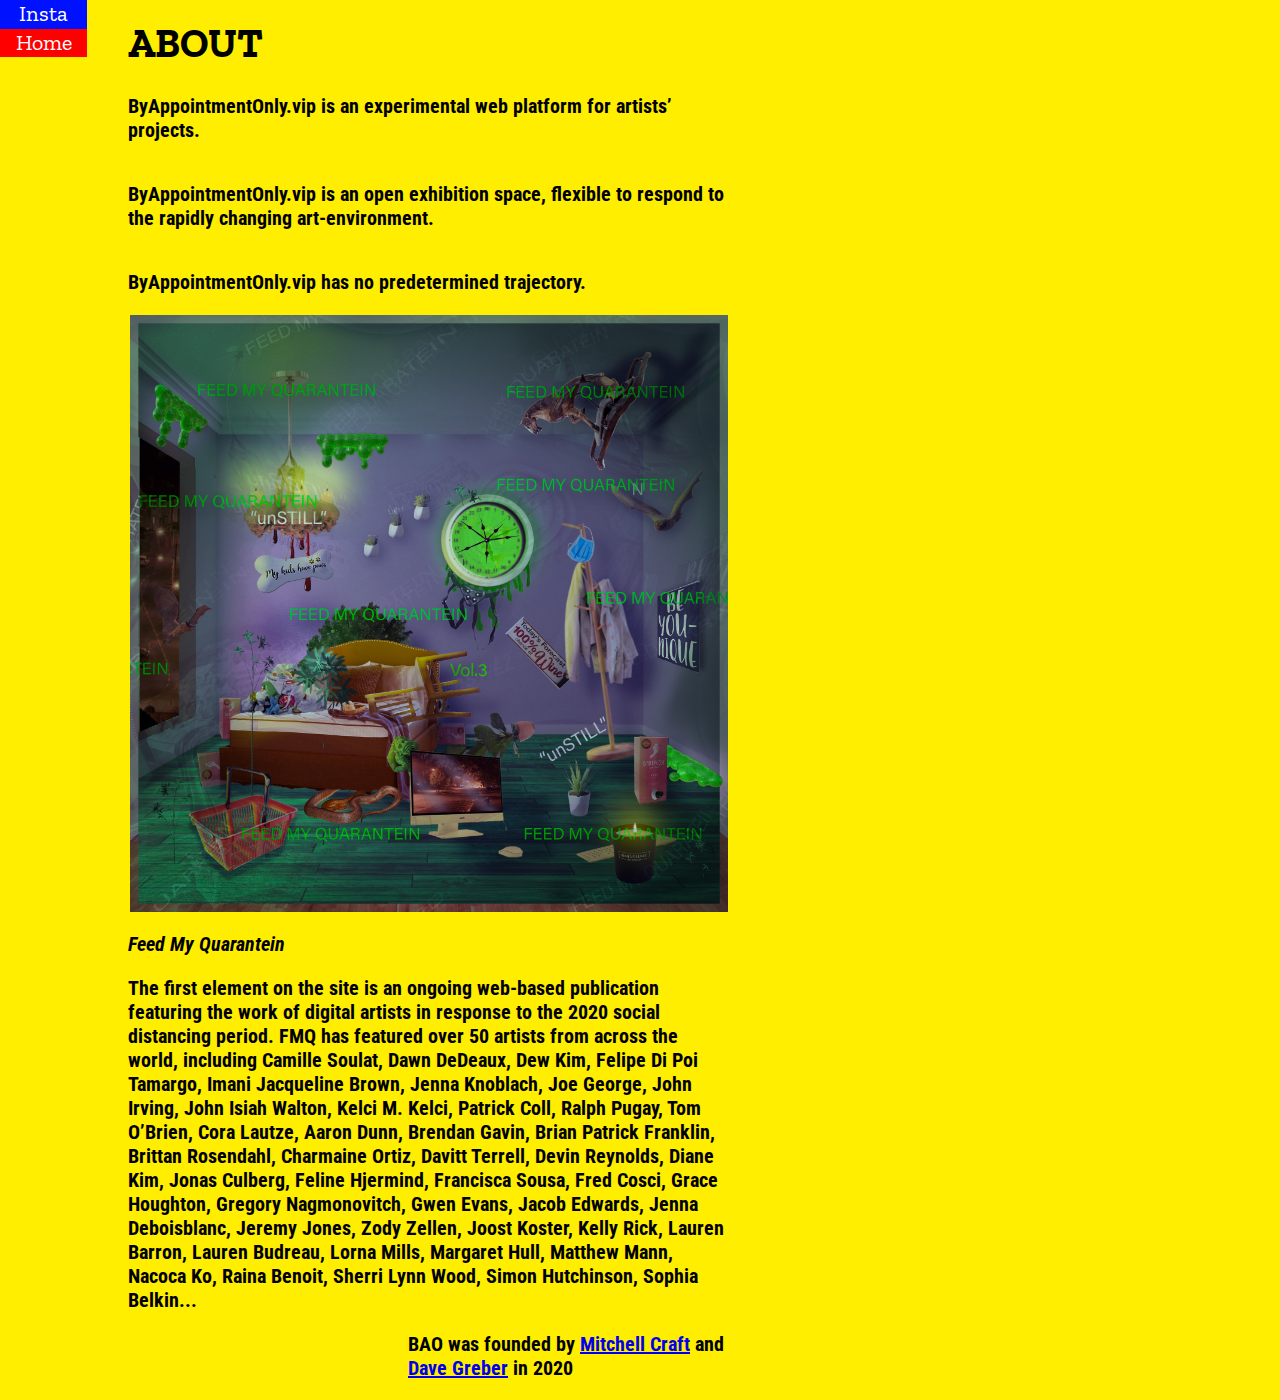
==== about_page.html @ 511fe197 "organizing about" ====
<!doctype html>
<html lang="en">
    <head>
      <link href="https://fonts.googleapis.com/css2?family=Zilla+Slab:ital,wght@1,700&display=swap" rel="stylesheet">
      <link href="https://fonts.googleapis.com/css2?family=Roboto+Condensed:wght@300&display=swap" rel="stylesheet">
      <title>About ByAppointmentOnly Art Space</title>
      <!-- Global site tag (gtag.js) - Google Analytics -->
      <script async src="https://www.googletagmanager.com/gtag/js?id=UA-101790641-2"></script>
      <script>
        window.dataLayer = window.dataLayer || [];
        function gtag(){dataLayer.push(arguments);}
        gtag('js', new Date());
        gtag('config', 'UA-101790641-2');
      </script>
      <meta name="description" content="By Appointment Only is an experimental art space with no predetermined trajectory."/>
      <link href="about_page.css" rel="stylesheet" type="text/css">
    </head>
  
    <body>
      <div class="sidenav2">
            <a href="https://www.instagram.com/by.4ppointment.onl7/" class="insta">Insta</a>
            <a href="index.html" class="home">Home</a>
      </div>
      <div style ="width:720px;margin-top:-8px;">
        <h1>ABOUT</h1>
        <h3 style="padding-bottom: 20px;">
          ByAppointmentOnly.vip is an experimental web platform for artists’ projects. </h3>
        <h3 style="padding-bottom: 20px;">
          ByAppointmentOnly.vip is an open exhibition space, flexible to respond to the rapidly changing art-environment.  </h3>
        <h3 style="padding-bottom: 1px;">
          ByAppointmentOnly.vip has no predetermined trajectory. </h3>
        <img src ="/cover_icons/FMQ_3_Cover_3.jpg" alt="fmq_cover_3.jpg" style="width:83%;float:right;padding-bottom: 20px;">
        <h3 class = "title" style="padding-bottom: px;">
          Feed My Quarantein    </h3>
        <h3 style="padding-top: px;">
          The first element on the site is an ongoing web-based publication featuring the work of digital artists in response to the 2020 social distancing period. FMQ has featured over 50 artists from across the world, including
          Camille Soulat, Dawn DeDeaux, Dew Kim, Felipe Di Poi Tamargo, Imani Jacqueline Brown, Jenna Knoblach, Joe George, John Irving, John Isiah Walton, Kelci M. Kelci, Patrick Coll, Ralph Pugay, Tom O’Brien, Cora Lautze, Aaron Dunn, Brendan Gavin, Brian Patrick Franklin, Brittan Rosendahl, Charmaine Ortiz, Davitt Terrell, Devin Reynolds, Diane Kim, Jonas Culberg, Feline Hjermind, Francisca Sousa, Fred Cosci, Grace Houghton, Gregory Nagmonovitch, Gwen Evans, Jacob Edwards, Jenna Deboisblanc, Jeremy Jones, Zody Zellen, Joost Koster, Kelly Rick, Lauren Barron, Lauren Budreau, Lorna Mills, Margaret Hull, Matthew Mann, Nacoca Ko, Raina Benoit, Sherri Lynn Wood, Simon Hutchinson, Sophia Belkin...             <ul>

        <h3 style="padding-bottom: px;">
          BAO was founded by   <a href="https://mitchellcraft.net/">Mitchell Craft</a> and <a href="https://www.thesculpted.com/">Dave Greber</a> in 2020</h3>
      </div>
    </body>
</html>
---- about_page.css ----
body {
    background-color: #ffee00;
}

.sidenav {
    margin-left: -45px;
    width: 105px; /* Set the width of the sidebar */
    position: absolute;
    z-index: 1; /* Stay in front */
    top: 0; /* Stay at the top */
    left: 0;
    background-color: #FFF; /* Black */
    overflow: hidden; /* Disable horizontal scroll */
    padding-top: 20px;
}

/* The navigation menu links */
.sidenav a {
    display:inline;
    padding-right: 30px;
    padding: 60px 8px 6px 1px;
    text-decoration: none;
    font-family: 'Zilla Slab', serif;
    transform:rotate(-90deg);
    font-size: 22px;
    line-height: .8em;
    color: #111 ;
    display: block;
}

.sidenav a:hover {
    color: #0011ff;
}

.sidenav h1 {
    color: #fff;
}

.sidenav2 {
    margin-top: -20px;
    margin-left: 0px;
    width: 87px; /* Set the width of the sidebar */
    position: absolute;
    z-index: 1; /* Stay on top */
    top: 0; /* Stay at the top */
    left: 0;
    background-color: #ff306e; /* Black */
    overflow-x: hidden; /* Disable horizontal scroll */
    padding-top: 20px;
    }

/* The navigation menu links */
.sidenav2 a {
    display:inline;
    padding: 0 px 8px 6px 1px;
    text-decoration: none;
    line-height: 1.3em;
    text-align:center;
    display: block;
    }

.home:hover {
    background-color: #FFF;
    color: #0011ff;
    }

.home {
    font-size: 22px;
    font-family: 'Zilla Slab', serif;
    background-color: #f00;
    color: #fff;
}

.insta {
    font-size: 22px;
    font-family: 'Zilla Slab', serif;
    background-color: #ffee00;
    color: #0011ff;
}

.insta:hover {
    background-color: #0011ff;
    color: #fff;
    }

.mobile {
    background-color: #fff;
    font-family: 'Futura', sans-serif;
    font-size:15px;
}

.mobile:hover {
    background-color: #000;
    color: #fff;
}
.sidenav h1 {
    color: #fff;
}

h1 {
    margin-left:120px;
    font-size: 40px;
    font-family: 'Zilla Slab', serif;
    color: #000;
}

.title {
    font-style: italic
    }

h3 {
    margin-left:120px;
    font-size: 20px;
    font-family: 'Roboto Condensed', sans-serif;
    color: #000;
}

ul {
    margin-left:120px;
    font-size: 20px;
    font-family: 'Roboto Condensed', sans-serif;
    color: #000;
}
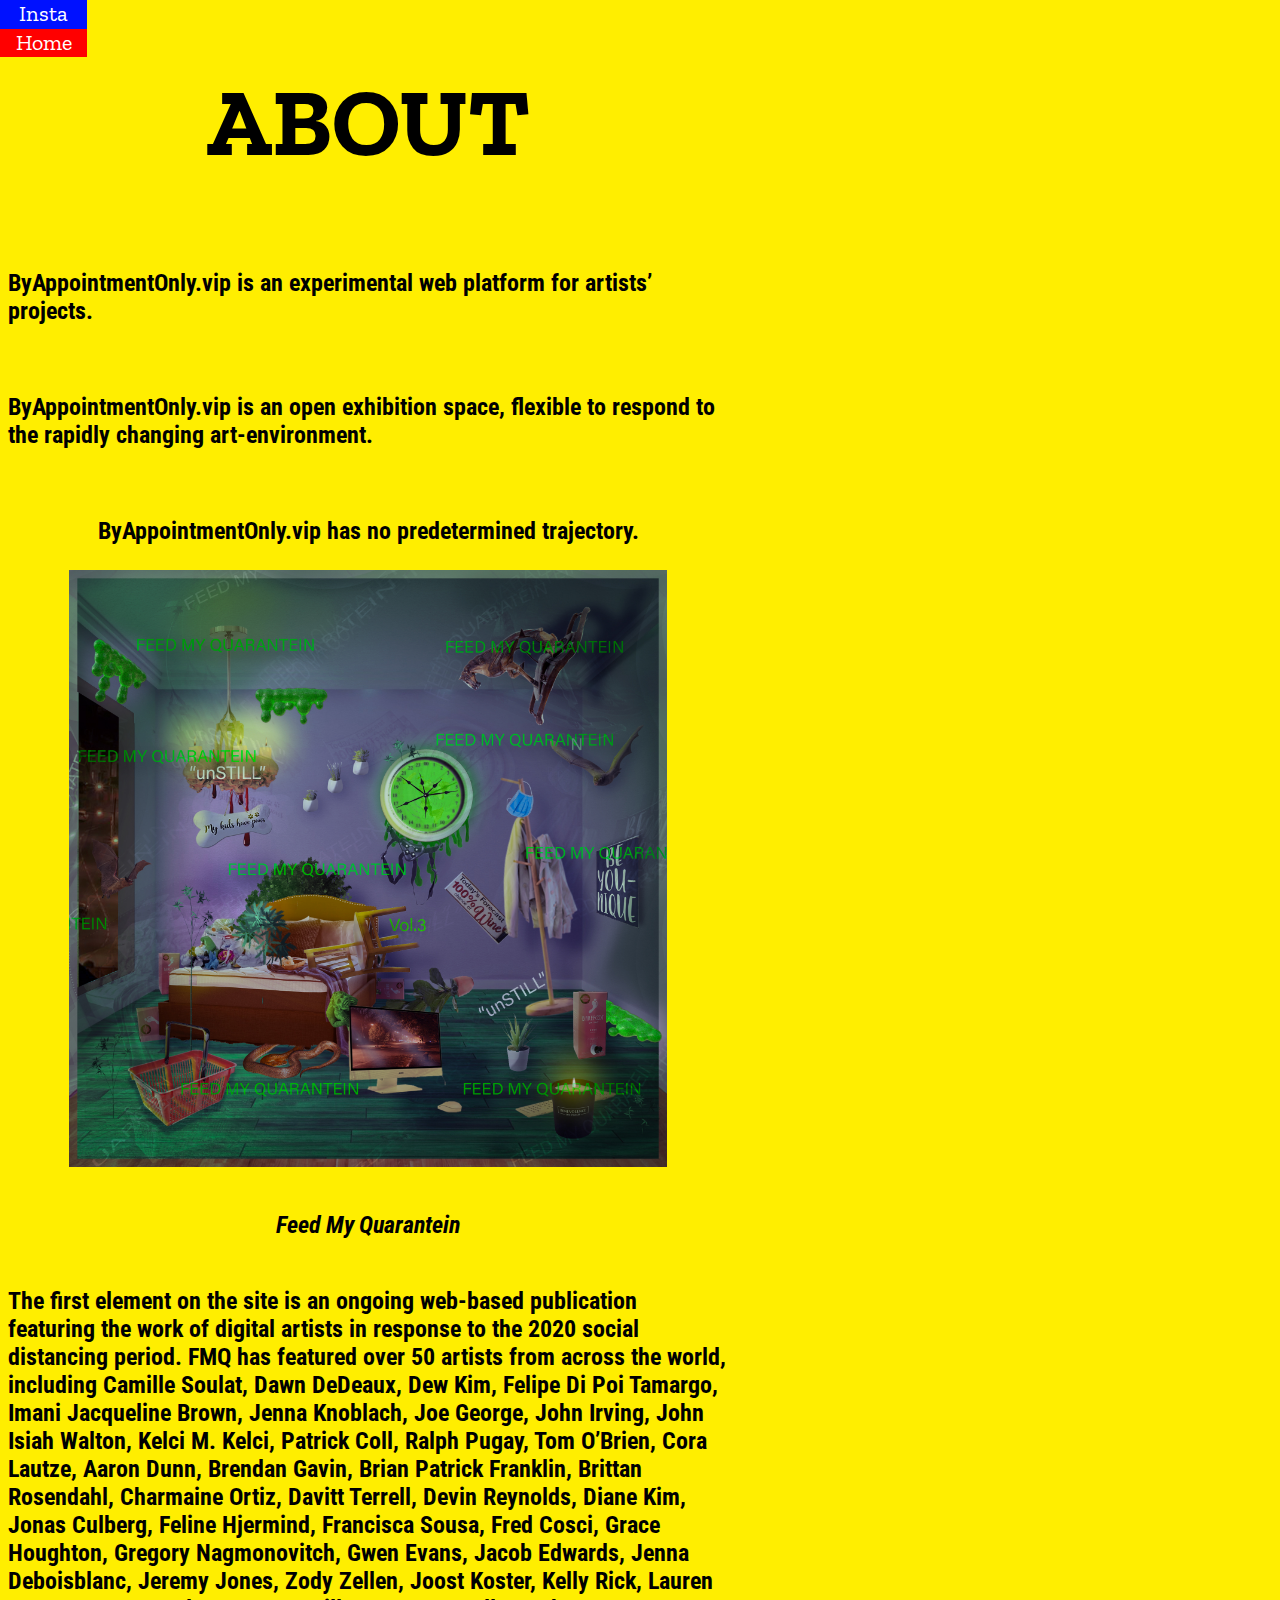
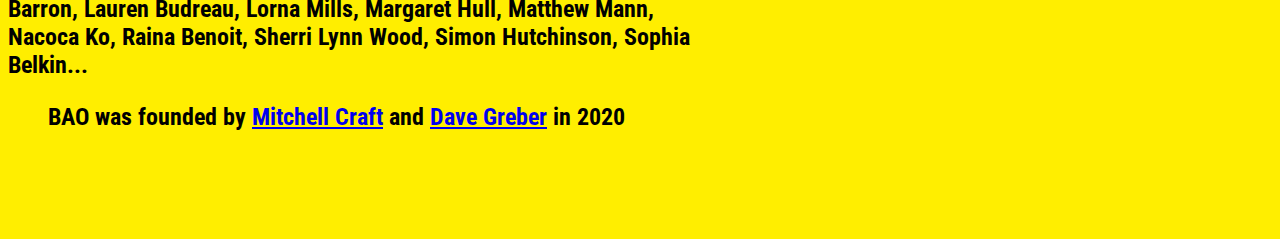
==== commit 05aefe50: "starting to make about responsive" ====
--- a/about_page.html
+++ b/about_page.html
@@ -1,8 +1,13 @@
 <!doctype html>
 <html lang="en">
     <head>
-      <link href="https://fonts.googleapis.com/css2?family=Zilla+Slab:ital,wght@1,700&display=swap" rel="stylesheet">
+    <meta charset="utf-8">
+      <!-- fonts -->
+      <link rel="preconnect" href="https://fonts.googleapis.com">
+      <link rel="preconnect" href="https://fonts.gstatic.com" crossorigin>
+      <link href="https://fonts.googleapis.com/css2?family=Zilla+Slab:wght@700&display=swap" rel="stylesheet">
       <link href="https://fonts.googleapis.com/css2?family=Roboto+Condensed:wght@300&display=swap" rel="stylesheet">
+      <!-- end fonts -->
       <title>About ByAppointmentOnly Art Space</title>
       <!-- Global site tag (gtag.js) - Google Analytics -->
       <script async src="https://www.googletagmanager.com/gtag/js?id=UA-101790641-2"></script>
@@ -22,6 +27,7 @@
             <a href="index.html" class="home">Home</a>
       </div>
       <div style ="width:720px;margin-top:-8px;">
+        <section class="container">
         <h1>ABOUT</h1>
         <h3 style="padding-bottom: 20px;">
           ByAppointmentOnly.vip is an experimental web platform for artists’ projects. </h3>
@@ -29,7 +35,13 @@
           ByAppointmentOnly.vip is an open exhibition space, flexible to respond to the rapidly changing art-environment.  </h3>
         <h3 style="padding-bottom: 1px;">
           ByAppointmentOnly.vip has no predetermined trajectory. </h3>
+
+
+        
         <img src ="/cover_icons/FMQ_3_Cover_3.jpg" alt="fmq_cover_3.jpg" style="width:83%;float:right;padding-bottom: 20px;">
+        
+        
+        
         <h3 class = "title" style="padding-bottom: px;">
           Feed My Quarantein    </h3>
         <h3 style="padding-top: px;">
@@ -37,7 +49,9 @@
           Camille Soulat, Dawn DeDeaux, Dew Kim, Felipe Di Poi Tamargo, Imani Jacqueline Brown, Jenna Knoblach, Joe George, John Irving, John Isiah Walton, Kelci M. Kelci, Patrick Coll, Ralph Pugay, Tom O’Brien, Cora Lautze, Aaron Dunn, Brendan Gavin, Brian Patrick Franklin, Brittan Rosendahl, Charmaine Ortiz, Davitt Terrell, Devin Reynolds, Diane Kim, Jonas Culberg, Feline Hjermind, Francisca Sousa, Fred Cosci, Grace Houghton, Gregory Nagmonovitch, Gwen Evans, Jacob Edwards, Jenna Deboisblanc, Jeremy Jones, Zody Zellen, Joost Koster, Kelly Rick, Lauren Barron, Lauren Budreau, Lorna Mills, Margaret Hull, Matthew Mann, Nacoca Ko, Raina Benoit, Sherri Lynn Wood, Simon Hutchinson, Sophia Belkin...             <ul>
 
         <h3 style="padding-bottom: px;">
-          BAO was founded by   <a href="https://mitchellcraft.net/">Mitchell Craft</a> and <a href="https://www.thesculpted.com/">Dave Greber</a> in 2020</h3>
+          BAO was founded by   <a href="https://mitchellcraft.net/">Mitchell Craft</a> and <a href="https://www.thesculpted.com/">Dave Greber</a> in 2020</h3><br>
+        </section>
+
       </div>
     </body>
 </html>
--- a/about_page.css
+++ b/about_page.css
@@ -1,3 +1,16 @@
+
+section {
+    display: flex;
+    flex-direction: column;
+    align-items: center;
+    justify-content: center;
+    flex-basis: 100%;
+    align-content: stretch;
+   
+    baseline
+}
+
+
 
 body {
     background-color: #ffee00;
@@ -99,8 +112,8 @@
 }
 
 h1 {
-    margin-left:120px;
-    font-size: 40px;
+    
+    font-size: 6rem;
     font-family: 'Zilla Slab', serif;
     color: #000;
 }
@@ -110,15 +123,14 @@
     }
 
 h3 {
-    margin-left:120px;
-    font-size: 20px;
+    
+    font-size: 1.5rem;
     font-family: 'Roboto Condensed', sans-serif;
     color: #000;
 }
 
 ul {
-    margin-left:120px;
-    font-size: 20px;
+    font-size: 1.5rem;
     font-family: 'Roboto Condensed', sans-serif;
     color: #000;
 }
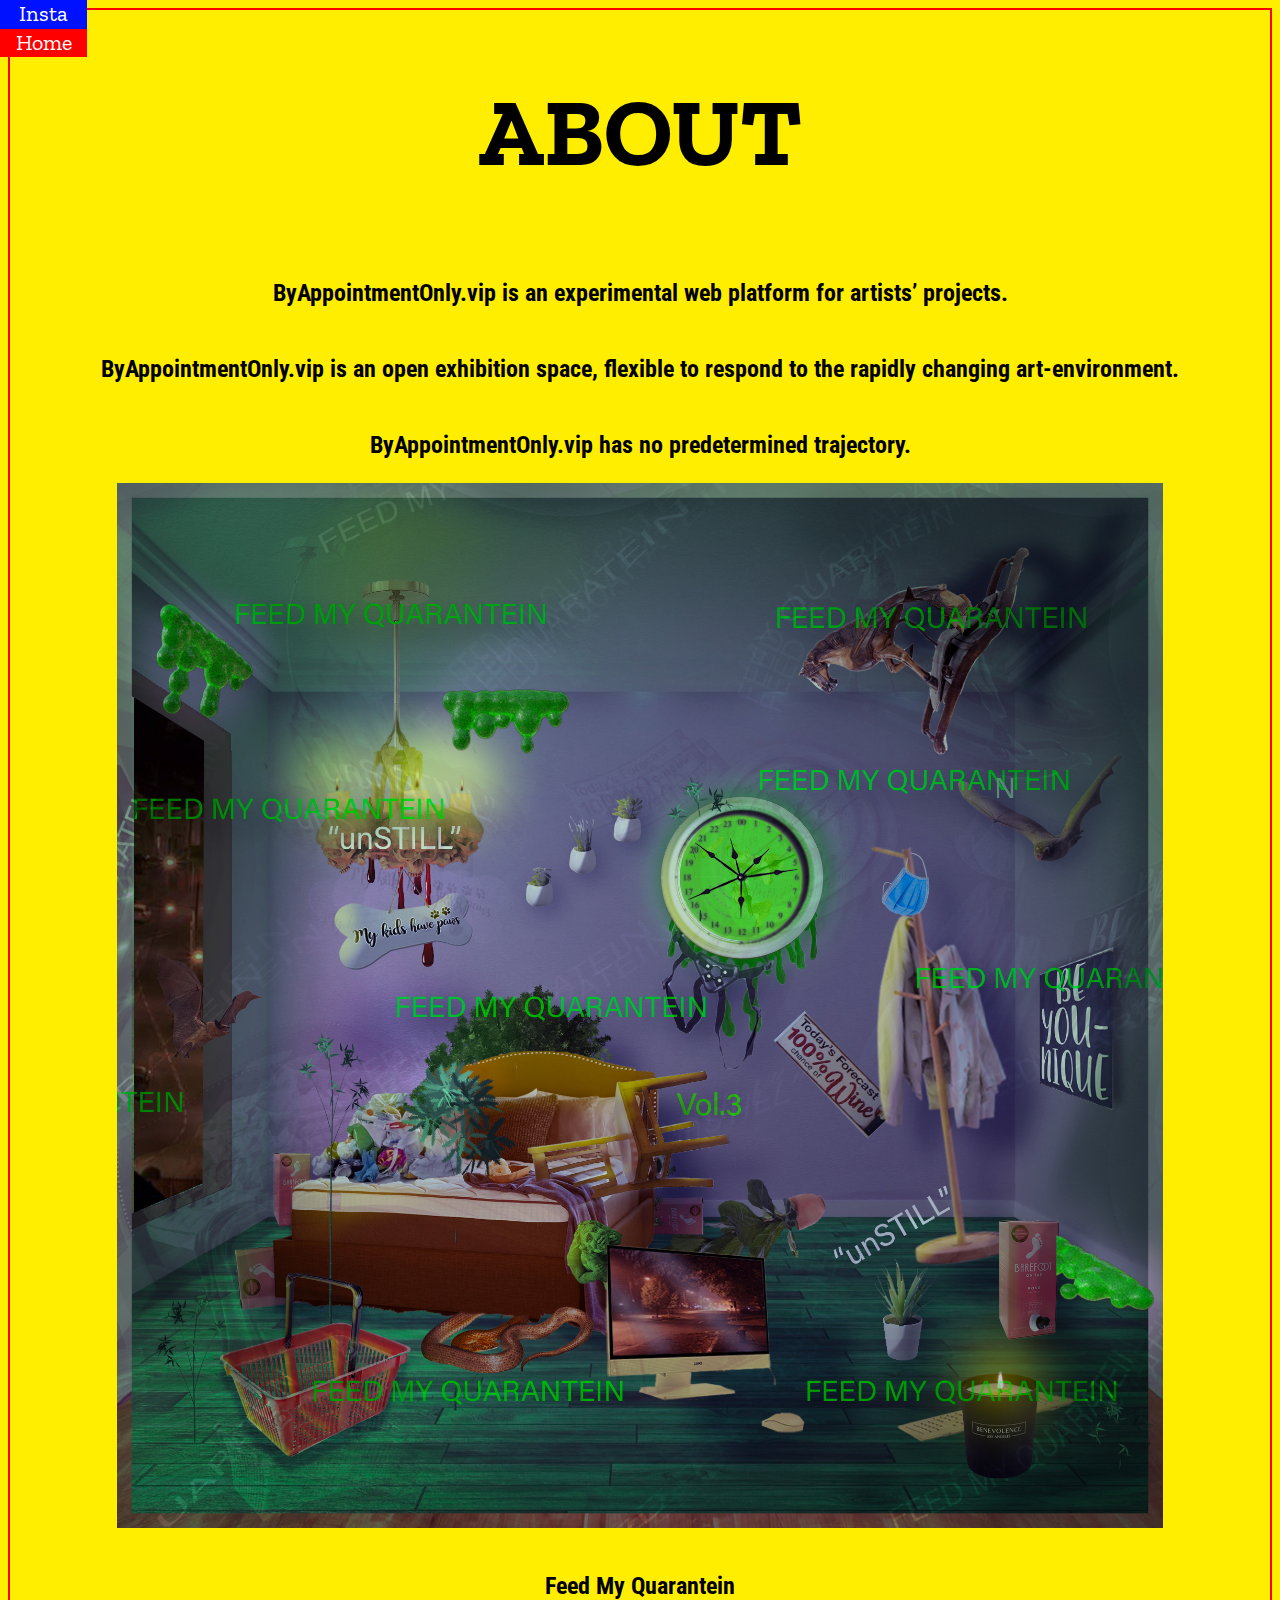
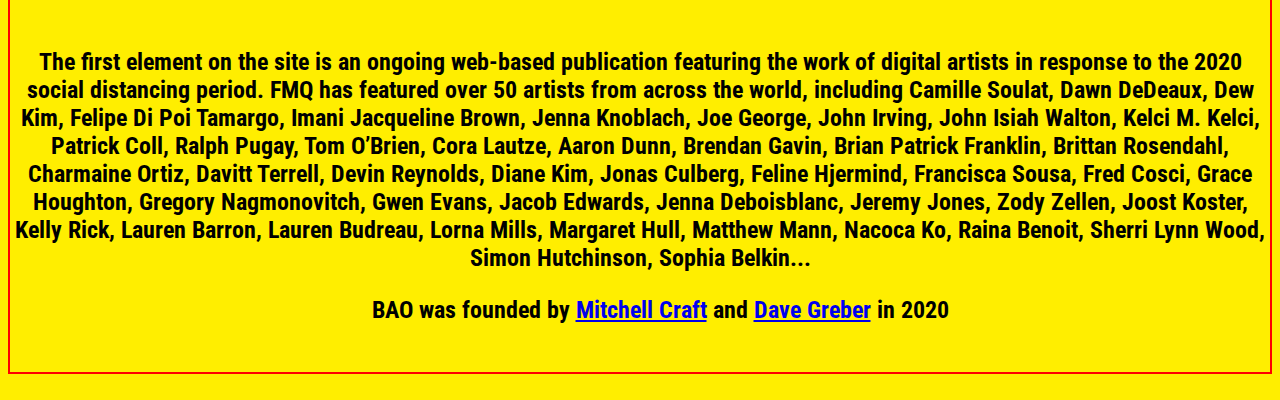
==== commit d427e645: "center oriented about" ====
--- a/about_page.html
+++ b/about_page.html
@@ -26,32 +26,28 @@
             <a href="https://www.instagram.com/by.4ppointment.onl7/" class="insta">Insta</a>
             <a href="index.html" class="home">Home</a>
       </div>
-      <div style ="width:720px;margin-top:-8px;">
+      <div>
         <section class="container">
         <h1>ABOUT</h1>
-        <h3 style="padding-bottom: 20px;">
+        <h3 >
           ByAppointmentOnly.vip is an experimental web platform for artists’ projects. </h3>
-        <h3 style="padding-bottom: 20px;">
+        <h3 >
           ByAppointmentOnly.vip is an open exhibition space, flexible to respond to the rapidly changing art-environment.  </h3>
-        <h3 style="padding-bottom: 1px;">
+        <h3>
           ByAppointmentOnly.vip has no predetermined trajectory. </h3>
 
-
-        
         <img src ="/cover_icons/FMQ_3_Cover_3.jpg" alt="fmq_cover_3.jpg" style="width:83%;float:right;padding-bottom: 20px;">
         
-        
-        
-        <h3 class = "title" style="padding-bottom: px;">
+        <h3>
           Feed My Quarantein    </h3>
-        <h3 style="padding-top: px;">
+        <h3>
           The first element on the site is an ongoing web-based publication featuring the work of digital artists in response to the 2020 social distancing period. FMQ has featured over 50 artists from across the world, including
           Camille Soulat, Dawn DeDeaux, Dew Kim, Felipe Di Poi Tamargo, Imani Jacqueline Brown, Jenna Knoblach, Joe George, John Irving, John Isiah Walton, Kelci M. Kelci, Patrick Coll, Ralph Pugay, Tom O’Brien, Cora Lautze, Aaron Dunn, Brendan Gavin, Brian Patrick Franklin, Brittan Rosendahl, Charmaine Ortiz, Davitt Terrell, Devin Reynolds, Diane Kim, Jonas Culberg, Feline Hjermind, Francisca Sousa, Fred Cosci, Grace Houghton, Gregory Nagmonovitch, Gwen Evans, Jacob Edwards, Jenna Deboisblanc, Jeremy Jones, Zody Zellen, Joost Koster, Kelly Rick, Lauren Barron, Lauren Budreau, Lorna Mills, Margaret Hull, Matthew Mann, Nacoca Ko, Raina Benoit, Sherri Lynn Wood, Simon Hutchinson, Sophia Belkin...             <ul>
 
-        <h3 style="padding-bottom: px;">
-          BAO was founded by   <a href="https://mitchellcraft.net/">Mitchell Craft</a> and <a href="https://www.thesculpted.com/">Dave Greber</a> in 2020</h3><br>
+        <h3>
+          BAO was founded by   <a href="https://mitchellcraft.net/">Mitchell Craft</a> and <a href="https://www.thesculpted.com/">Dave Greber</a> in 2020</h3>
         </section>
-
+        <br>
       </div>
     </body>
 </html>
--- a/about_page.css
+++ b/about_page.css
@@ -1,20 +1,45 @@
+      /* Body */
 
 section {
     display: flex;
-    flex-direction: column;
     align-items: center;
     justify-content: center;
-    flex-basis: 100%;
-    align-content: stretch;
-   
-    baseline
+    border: 2px solid red;
+    flex-direction: column;
+
+      }
+
+h1 {
+    
+    font-size: 6rem;
+    font-family: 'Zilla Slab', serif;
+    color: #000;
 }
 
+.title {
+    font-style: italic
+    }
 
+h3 {
+    font-size: 1.5rem;
+    font-family: 'Roboto Condensed', sans-serif;
+    color: #000;
+    align-self: center;
+    text-align: center;
+}
+
+ul {
+    font-size: 1.5rem;
+    font-family: 'Roboto Condensed', sans-serif;
+    color: #000;
+}
 
 body {
     background-color: #ffee00;
 }
+
+
+/* navigation */
 
 .sidenav {
     margin-left: -45px;
@@ -111,26 +136,4 @@
     color: #fff;
 }
 
-h1 {
-    
-    font-size: 6rem;
-    font-family: 'Zilla Slab', serif;
-    color: #000;
-}
 
-.title {
-    font-style: italic
-    }
-
-h3 {
-    
-    font-size: 1.5rem;
-    font-family: 'Roboto Condensed', sans-serif;
-    color: #000;
-}
-
-ul {
-    font-size: 1.5rem;
-    font-family: 'Roboto Condensed', sans-serif;
-    color: #000;
-}
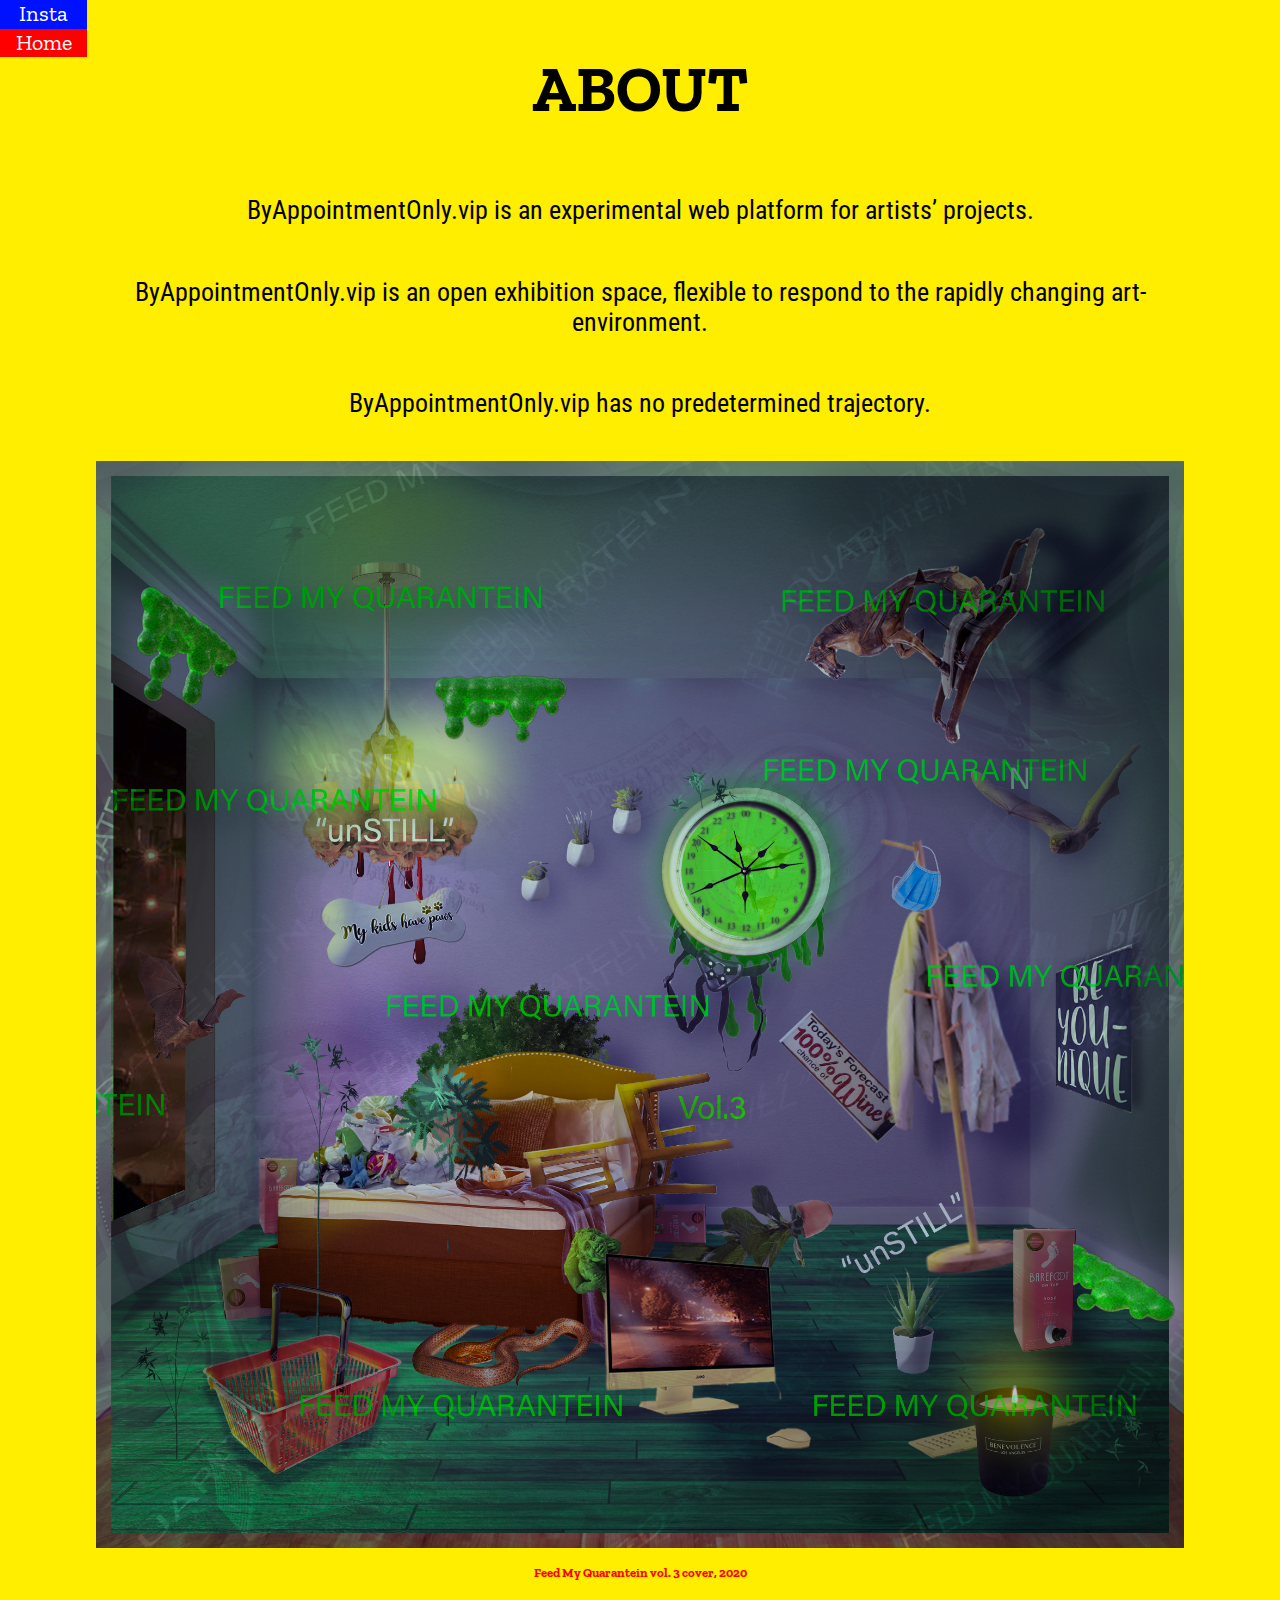
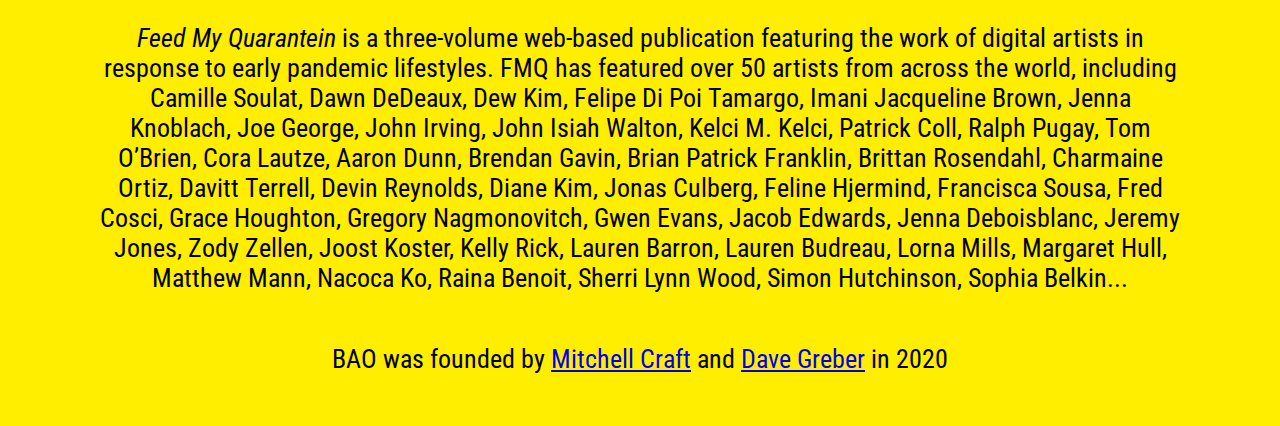
==== commit dfa763de: "made text more responsive on aboutpage" ====
--- a/about_page.html
+++ b/about_page.html
@@ -29,23 +29,21 @@
       <div>
         <section class="container">
         <h1>ABOUT</h1>
-        <h3 >
-          ByAppointmentOnly.vip is an experimental web platform for artists’ projects. </h3>
-        <h3 >
-          ByAppointmentOnly.vip is an open exhibition space, flexible to respond to the rapidly changing art-environment.  </h3>
-        <h3>
-          ByAppointmentOnly.vip has no predetermined trajectory. </h3>
+        <p> ByAppointmentOnly.vip is an experimental web platform for artists’ projects.</p>
+        <p> ByAppointmentOnly.vip is an open exhibition space, flexible to respond to the rapidly changing art-environment.</p>
+        <p> ByAppointmentOnly.vip has no predetermined trajectory.</p><br>
 
-        <img src ="/cover_icons/FMQ_3_Cover_3.jpg" alt="fmq_cover_3.jpg" style="width:83%;float:right;padding-bottom: 20px;">
+        <img src ="/cover_icons/FMQ_3_Cover_3.jpg" alt="fmq_cover_3.jpg">
         
-        <h3>
-          Feed My Quarantein    </h3>
-        <h3>
-          The first element on the site is an ongoing web-based publication featuring the work of digital artists in response to the 2020 social distancing period. FMQ has featured over 50 artists from across the world, including
-          Camille Soulat, Dawn DeDeaux, Dew Kim, Felipe Di Poi Tamargo, Imani Jacqueline Brown, Jenna Knoblach, Joe George, John Irving, John Isiah Walton, Kelci M. Kelci, Patrick Coll, Ralph Pugay, Tom O’Brien, Cora Lautze, Aaron Dunn, Brendan Gavin, Brian Patrick Franklin, Brittan Rosendahl, Charmaine Ortiz, Davitt Terrell, Devin Reynolds, Diane Kim, Jonas Culberg, Feline Hjermind, Francisca Sousa, Fred Cosci, Grace Houghton, Gregory Nagmonovitch, Gwen Evans, Jacob Edwards, Jenna Deboisblanc, Jeremy Jones, Zody Zellen, Joost Koster, Kelly Rick, Lauren Barron, Lauren Budreau, Lorna Mills, Margaret Hull, Matthew Mann, Nacoca Ko, Raina Benoit, Sherri Lynn Wood, Simon Hutchinson, Sophia Belkin...             <ul>
+        <h4>Feed My Quarantein vol. 3 cover, 2020</h4>
+        <p>
+          <em>Feed My Quarantein</em> is a three-volume web-based publication featuring the work of digital artists in response to early pandemic lifestyles. FMQ has featured over 50 artists from across the world, including
+          Camille Soulat, Dawn DeDeaux, Dew Kim, Felipe Di Poi Tamargo, Imani Jacqueline Brown, Jenna Knoblach, Joe George, John Irving, John Isiah Walton, Kelci M. Kelci, Patrick Coll, Ralph Pugay, Tom O’Brien, Cora Lautze, Aaron Dunn, Brendan Gavin, Brian Patrick Franklin, Brittan Rosendahl, Charmaine Ortiz, Davitt Terrell, Devin Reynolds, Diane Kim, Jonas Culberg, Feline Hjermind, Francisca Sousa, Fred Cosci, Grace Houghton, Gregory Nagmonovitch, Gwen Evans, Jacob Edwards, Jenna Deboisblanc, Jeremy Jones, Zody Zellen, Joost Koster, Kelly Rick, Lauren Barron, Lauren Budreau, Lorna Mills, Margaret Hull, Matthew Mann, Nacoca Ko, Raina Benoit, Sherri Lynn Wood, Simon Hutchinson, Sophia Belkin...             
+        </p>
 
-        <h3>
-          BAO was founded by   <a href="https://mitchellcraft.net/">Mitchell Craft</a> and <a href="https://www.thesculpted.com/">Dave Greber</a> in 2020</h3>
+        <p>
+          BAO was founded by <a href="https://mitchellcraft.net/">Mitchell Craft</a> and <a href="https://www.thesculpted.com/">Dave Greber</a> in 2020
+        </p>
         </section>
         <br>
       </div>
--- a/about_page.css
+++ b/about_page.css
@@ -1,41 +1,69 @@
       /* Body */
+
+
+html {
+    font-size: 100%;
+}
 
 section {
     display: flex;
     align-items: center;
     justify-content: center;
-    border: 2px solid red;
     flex-direction: column;
+    margin: 0 7% 0 7%;
+    /*border: 2px solid red; */
+}
 
-      }
+img {
+    max-width:100%;
+}
 
 h1 {
-    
-    font-size: 6rem;
+    font-size: 5vw;
     font-family: 'Zilla Slab', serif;
     color: #000;
 }
 
+h4 {
+    font-size: 1.5rem;
+    font-family: 'Zilla Slab', serif;
+    color: rgb(255, 0, 0);
+    white-space: nowrap;
+}
+
 .title {
-    font-style: italic
+    font-style: italic;
     }
 
-h3 {
-    font-size: 1.5rem;
+p {
+    font-size: 4vw;
     font-family: 'Roboto Condensed', sans-serif;
     color: #000;
     align-self: center;
     text-align: center;
 }
 
-ul {
-    font-size: 1.5rem;
-    font-family: 'Roboto Condensed', sans-serif;
-    color: #000;
+body {
+    background-color: #ffee00;
 }
 
-body {
-    background-color: #ffee00;
+@media screen and (min-width: 600px) {
+	p {
+        font-size: 3vw;
+	}
+}
+
+
+@media screen and (min-width: 990px) {
+	p {
+        font-size: 2vw;
+	}
+}
+
+@media screen and (min-width: 990px) {
+	h4 {
+        font-size: 1vw;
+	}
 }
 
 
@@ -122,18 +150,8 @@
     color: #fff;
     }
 
-.mobile {
-    background-color: #fff;
-    font-family: 'Futura', sans-serif;
-    font-size:15px;
-}
-
-.mobile:hover {
-    background-color: #000;
-    color: #fff;
-}
-.sidenav h1 {
-    color: #fff;
-}
 
 
+
+
+
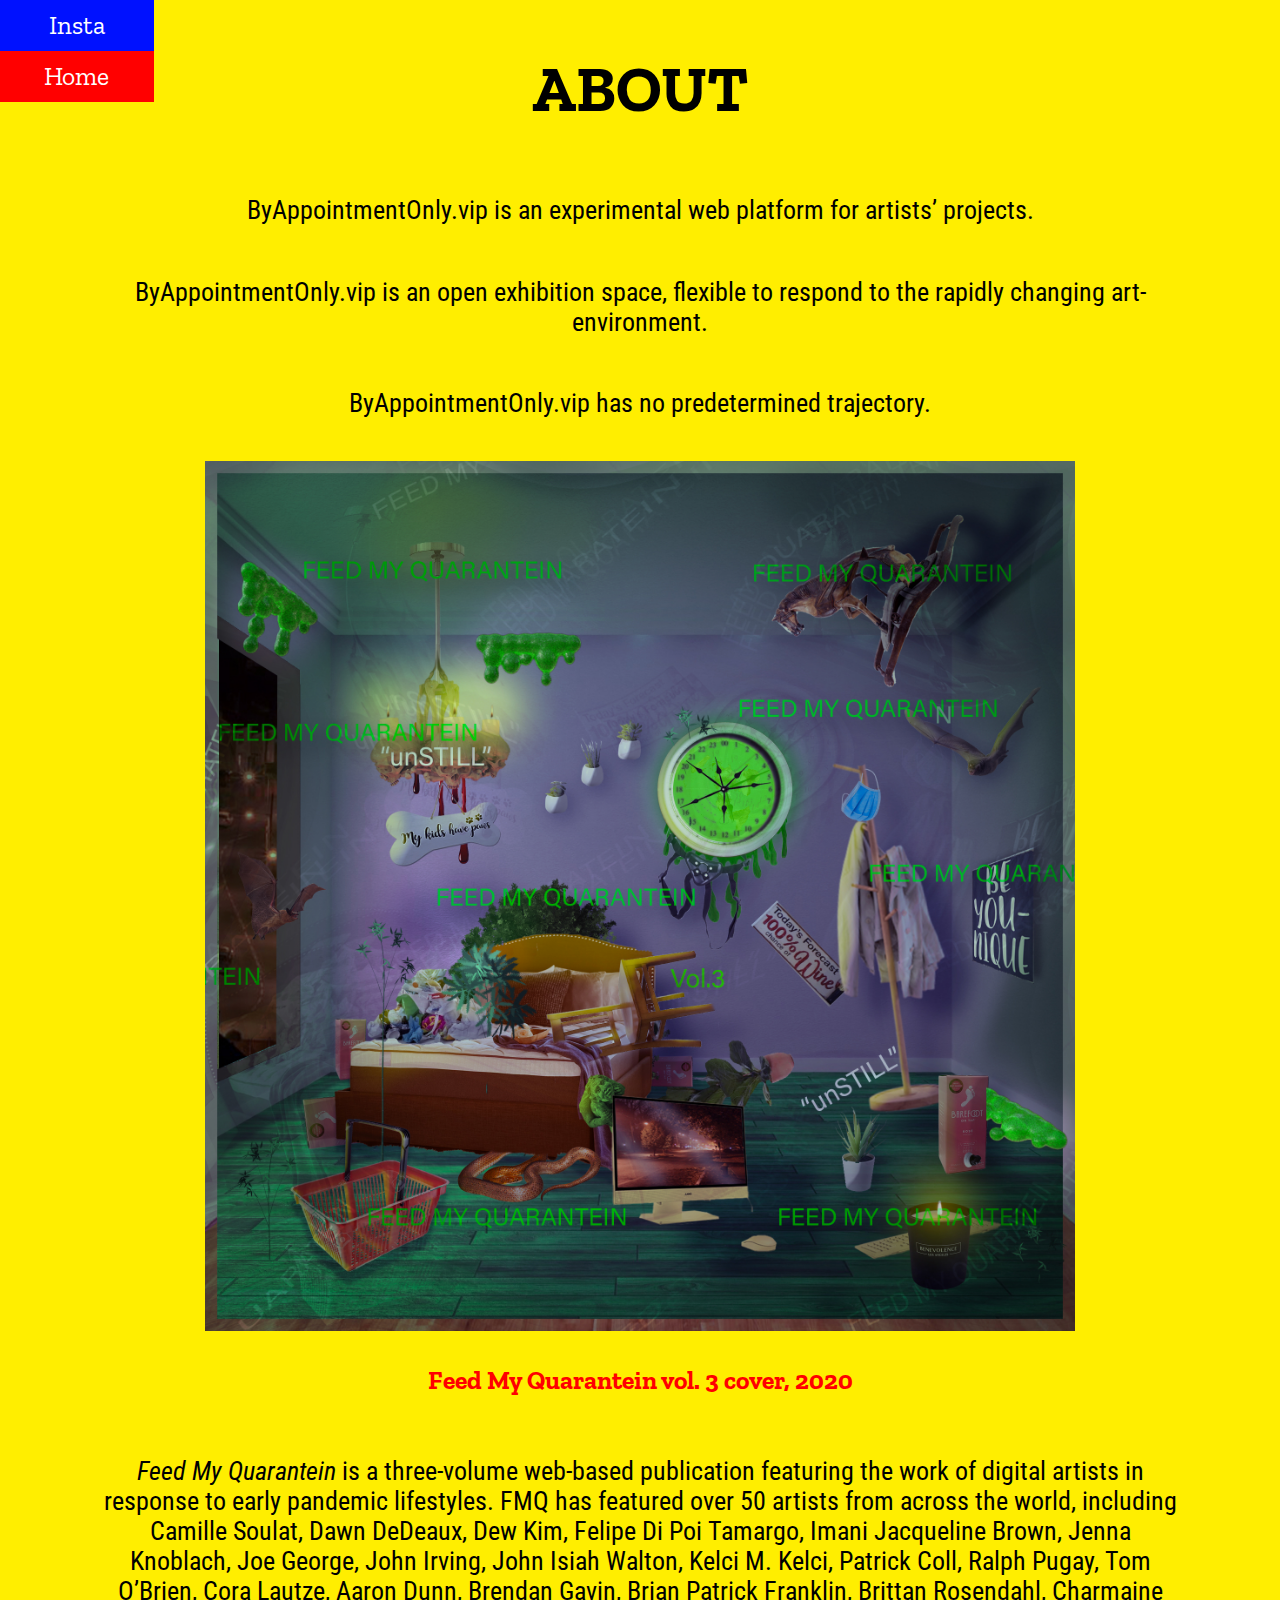
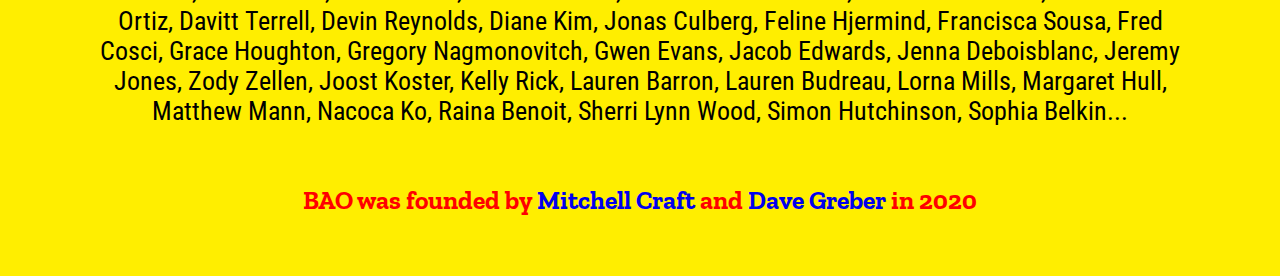
==== commit 62928975: "menu bar responsive" ====
--- a/about_page.html
+++ b/about_page.html
@@ -41,9 +41,7 @@
           Camille Soulat, Dawn DeDeaux, Dew Kim, Felipe Di Poi Tamargo, Imani Jacqueline Brown, Jenna Knoblach, Joe George, John Irving, John Isiah Walton, Kelci M. Kelci, Patrick Coll, Ralph Pugay, Tom O’Brien, Cora Lautze, Aaron Dunn, Brendan Gavin, Brian Patrick Franklin, Brittan Rosendahl, Charmaine Ortiz, Davitt Terrell, Devin Reynolds, Diane Kim, Jonas Culberg, Feline Hjermind, Francisca Sousa, Fred Cosci, Grace Houghton, Gregory Nagmonovitch, Gwen Evans, Jacob Edwards, Jenna Deboisblanc, Jeremy Jones, Zody Zellen, Joost Koster, Kelly Rick, Lauren Barron, Lauren Budreau, Lorna Mills, Margaret Hull, Matthew Mann, Nacoca Ko, Raina Benoit, Sherri Lynn Wood, Simon Hutchinson, Sophia Belkin...             
         </p>
 
-        <p>
-          BAO was founded by <a href="https://mitchellcraft.net/">Mitchell Craft</a> and <a href="https://www.thesculpted.com/">Dave Greber</a> in 2020
-        </p>
+        <h4>BAO was founded by <a href="https://mitchellcraft.net/">Mitchell Craft</a> and <a href="https://www.thesculpted.com/">Dave Greber</a> in 2020</>
         </section>
         <br>
       </div>
--- a/about_page.css
+++ b/about_page.css
@@ -1,4 +1,5 @@
-      /* Body */
+
+/* Body */
 
 
 html {
@@ -11,7 +12,6 @@
     justify-content: center;
     flex-direction: column;
     margin: 0 7% 0 7%;
-    /*border: 2px solid red; */
 }
 
 img {
@@ -24,8 +24,12 @@
     color: #000;
 }
 
+a {
+    text-decoration: none;
+}
+
 h4 {
-    font-size: 1.5rem;
+    font-size: 2.3vw;
     font-family: 'Zilla Slab', serif;
     color: rgb(255, 0, 0);
     white-space: nowrap;
@@ -36,64 +40,19 @@
     }
 
 p {
-    font-size: 4vw;
+    font-size: 3.8vw;
     font-family: 'Roboto Condensed', sans-serif;
     color: #000;
     align-self: center;
     text-align: center;
+    background-color: transparent;
 }
 
 body {
     background-color: #ffee00;
 }
 
-@media screen and (min-width: 600px) {
-	p {
-        font-size: 3vw;
-	}
-}
-
-
-@media screen and (min-width: 990px) {
-	p {
-        font-size: 2vw;
-	}
-}
-
-@media screen and (min-width: 990px) {
-	h4 {
-        font-size: 1vw;
-	}
-}
-
-
 /* navigation */
-
-.sidenav {
-    margin-left: -45px;
-    width: 105px; /* Set the width of the sidebar */
-    position: absolute;
-    z-index: 1; /* Stay in front */
-    top: 0; /* Stay at the top */
-    left: 0;
-    background-color: #FFF; /* Black */
-    overflow: hidden; /* Disable horizontal scroll */
-    padding-top: 20px;
-}
-
-/* The navigation menu links */
-.sidenav a {
-    display:inline;
-    padding-right: 30px;
-    padding: 60px 8px 6px 1px;
-    text-decoration: none;
-    font-family: 'Zilla Slab', serif;
-    transform:rotate(-90deg);
-    font-size: 22px;
-    line-height: .8em;
-    color: #111 ;
-    display: block;
-}
 
 .sidenav a:hover {
     color: #0011ff;
@@ -106,22 +65,24 @@
 .sidenav2 {
     margin-top: -20px;
     margin-left: 0px;
-    width: 87px; /* Set the width of the sidebar */
+    width: 20vw; /* Set the width of the sidebar */
     position: absolute;
     z-index: 1; /* Stay on top */
     top: 0; /* Stay at the top */
     left: 0;
-    background-color: #ff306e; /* Black */
+    background-color: #ff306e; 
     overflow-x: hidden; /* Disable horizontal scroll */
     padding-top: 20px;
+    
     }
+
 
 /* The navigation menu links */
 .sidenav2 a {
     display:inline;
     padding: 0 px 8px 6px 1px;
     text-decoration: none;
-    line-height: 1.3em;
+    line-height: 2em;
     text-align:center;
     display: block;
     }
@@ -132,14 +93,14 @@
     }
 
 .home {
-    font-size: 22px;
+    font-size: 4vw;
     font-family: 'Zilla Slab', serif;
     background-color: #f00;
     color: #fff;
 }
 
 .insta {
-    font-size: 22px;
+    font-size: 4vw;
     font-family: 'Zilla Slab', serif;
     background-color: #ffee00;
     color: #0011ff;
@@ -150,8 +111,40 @@
     color: #fff;
     }
 
+/* Media queries */
 
+/* small phone */
+@media screen and (max-width: 520px){
+    p {
+        font-size: 7vw;
+    }
+    h4 {
+        font-size: 3vw;
+    }
+    h1 {
+        font-size: 4vw;
+    }
+}
+        
+/* desktop */
+@media only screen and (min-width: 990px){
+    p {
+        font-size: 2vw;
+    }
+    h4 {
+        font-size: 2vw;
+    }
+    img {
+        max-width: 80%;
+    }
+    .insta{
+        font-size: 2vw;
+    }
+    .home{
+        font-size: 2vw;
+    }
+    .sidenav2{
+        width: 12vw;
+    }
+}
 
-
-
-
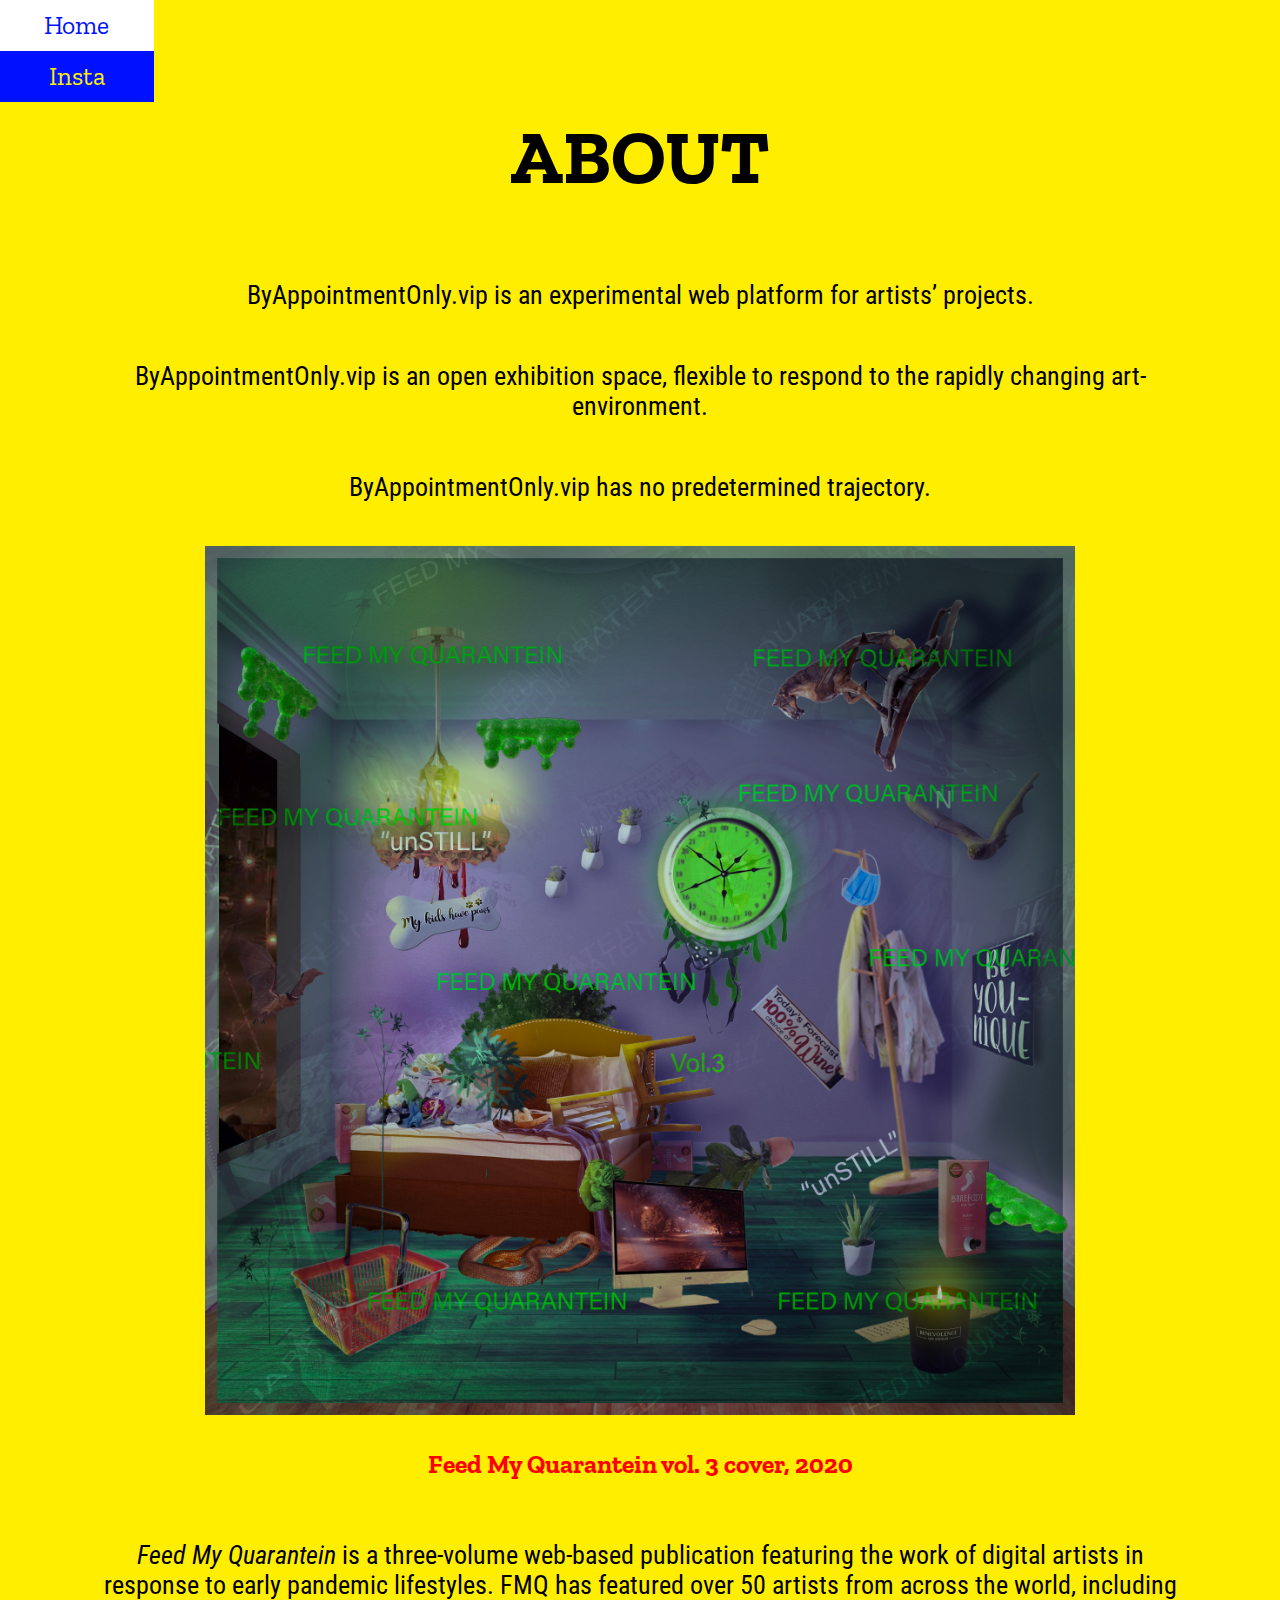
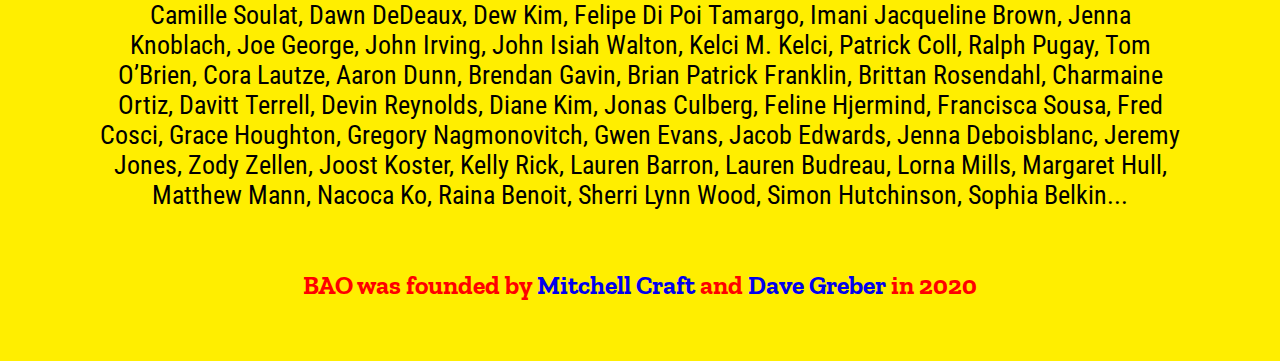
==== commit e8067cec: "fixed about menu" ====
--- a/about_page.html
+++ b/about_page.html
@@ -20,12 +20,14 @@
       <meta name="description" content="By Appointment Only is an experimental art space with no predetermined trajectory."/>
       <link href="about_page.css" rel="stylesheet" type="text/css">
     </head>
-  
     <body>
-      <div class="sidenav2">
+
+        <div class="sidenav2">
+            <a href="index.html" class="home">Home</a>
             <a href="https://www.instagram.com/by.4ppointment.onl7/" class="insta">Insta</a>
-            <a href="index.html" class="home">Home</a>
-      </div>
+            
+        </div>
+
       <div>
         <section class="container">
         <h1>ABOUT</h1>
--- a/about_page.css
+++ b/about_page.css
@@ -19,9 +19,10 @@
 }
 
 h1 {
-    font-size: 5vw;
+    font-size: 6vw;
     font-family: 'Zilla Slab', serif;
     color: #000;
+    
 }
 
 a {
@@ -49,18 +50,11 @@
 }
 
 body {
+    padding-top: 4%;
     background-color: #ffee00;
 }
 
 /* navigation */
-
-.sidenav a:hover {
-    color: #0011ff;
-}
-
-.sidenav h1 {
-    color: #fff;
-}
 
 .sidenav2 {
     margin-top: -20px;
@@ -73,9 +67,7 @@
     background-color: #ff306e; 
     overflow-x: hidden; /* Disable horizontal scroll */
     padding-top: 20px;
-    
     }
-
 
 /* The navigation menu links */
 .sidenav2 a {
@@ -97,18 +89,20 @@
     font-family: 'Zilla Slab', serif;
     background-color: #f00;
     color: #fff;
+    
 }
 
 .insta {
     font-size: 4vw;
     font-family: 'Zilla Slab', serif;
-    background-color: #ffee00;
-    color: #0011ff;
+    background-color: #0011ff;
+    color: #ffee00;
+    
 }
 
 .insta:hover {
-    background-color: #0011ff;
-    color: #fff;
+    background-color: #ffee00;
+    color: #0011ff;
     }
 
 /* Media queries */
@@ -122,7 +116,16 @@
         font-size: 3vw;
     }
     h1 {
-        font-size: 4vw;
+        font-size: 5vw;
+    }
+    .insta{
+        font-size: 5vw;
+    }
+    .home{
+        font-size: 5vw;
+    }
+    .sidenav2{
+        width: 16vw;
     }
 }
         
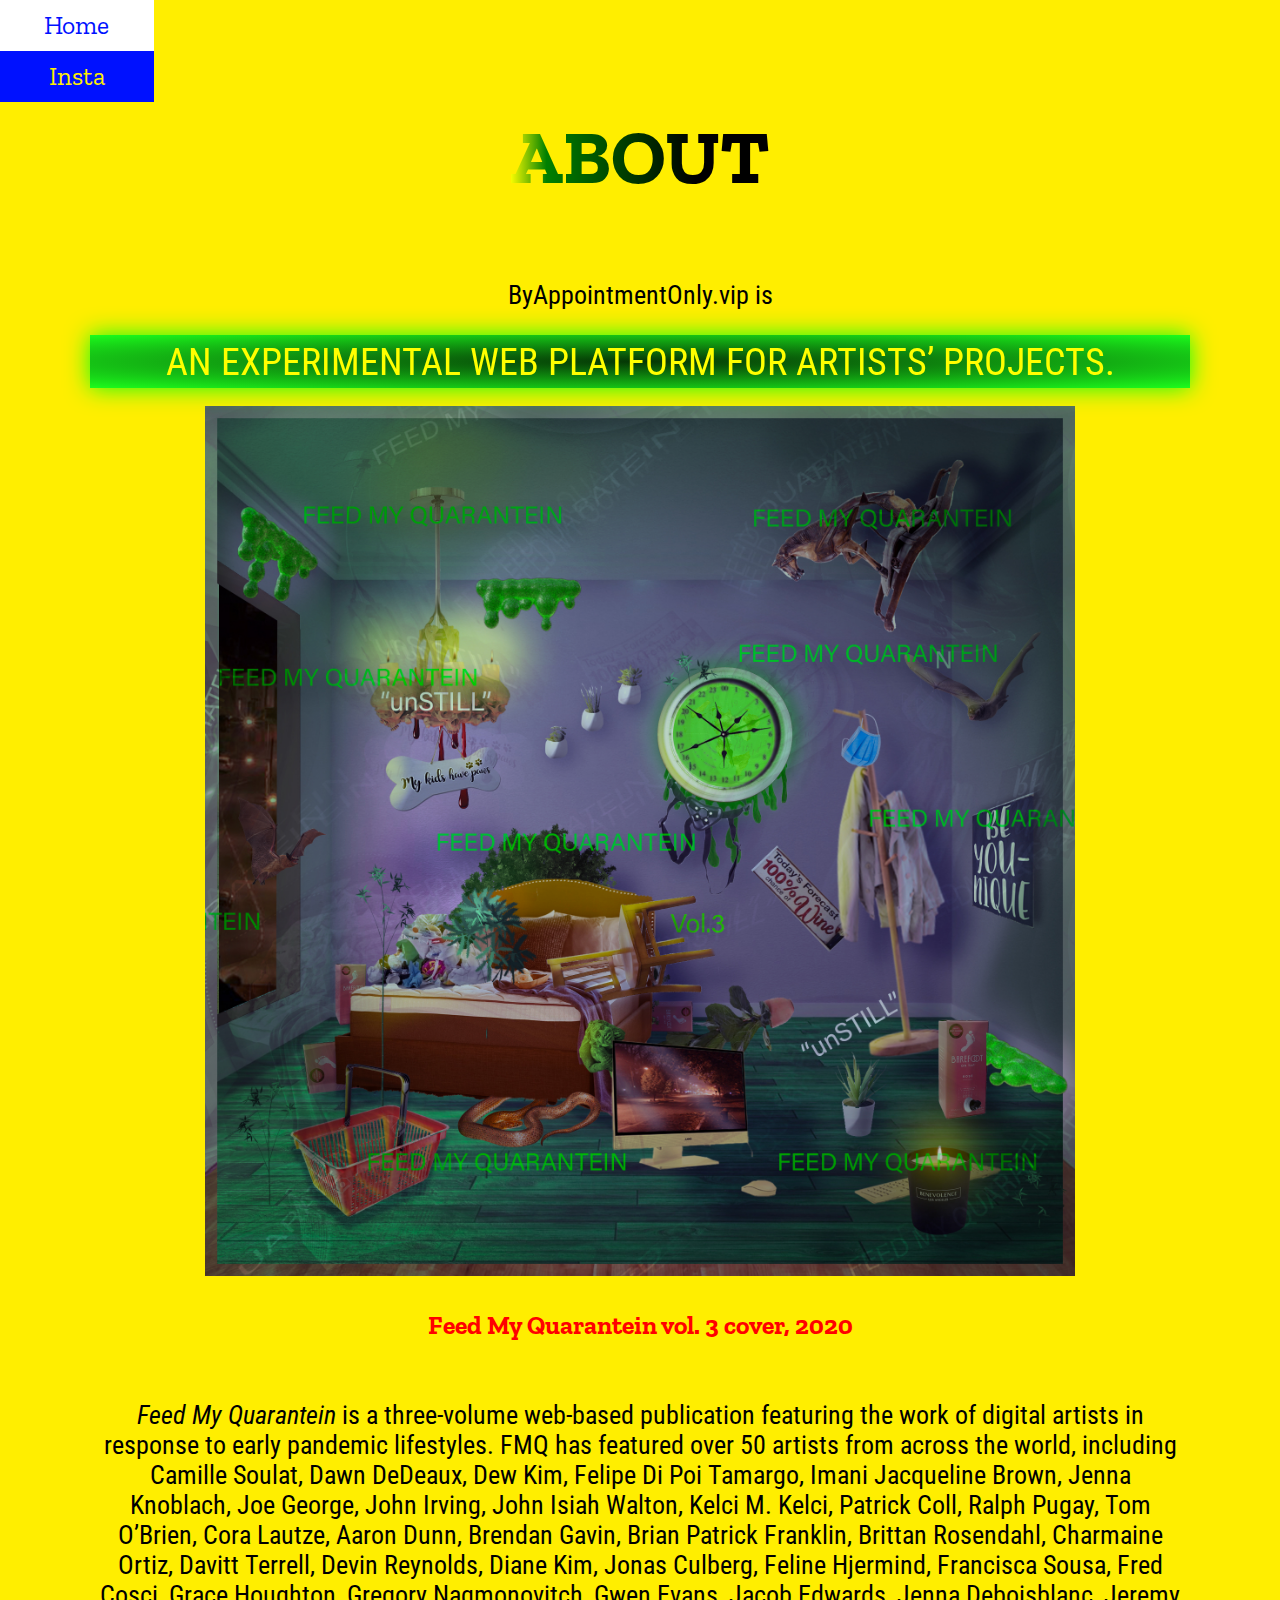
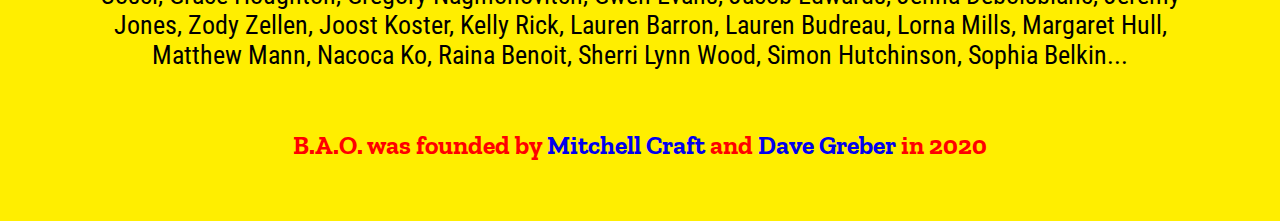
==== commit e84da618: "styled ticker" ====
--- a/about_page.html
+++ b/about_page.html
@@ -19,21 +19,40 @@
       </script>
       <meta name="description" content="By Appointment Only is an experimental art space with no predetermined trajectory."/>
       <link href="about_page.css" rel="stylesheet" type="text/css">
+      <script src="about.js"></script>
+      
+
     </head>
     <body>
 
         <div class="sidenav2">
             <a href="index.html" class="home">Home</a>
             <a href="https://www.instagram.com/by.4ppointment.onl7/" class="insta">Insta</a>
-            
         </div>
+
+      </div>
+   
 
       <div>
         <section class="container">
         <h1>ABOUT</h1>
-        <p> ByAppointmentOnly.vip is an experimental web platform for artists’ projects.</p>
-        <p> ByAppointmentOnly.vip is an open exhibition space, flexible to respond to the rapidly changing art-environment.</p>
-        <p> ByAppointmentOnly.vip has no predetermined trajectory.</p><br>
+        <p> ByAppointmentOnly.vip is</p>
+
+
+        <!-- ticker code -->
+
+        
+        <div class="vwrap"><div class="vmove">
+          <div class="vitem"> an experimental web platform for artists’ projects. </div>
+          <div class="vitem"> an open exhibition space.  </div>
+          <div class="vitem"> flexible to respond to the changing environment.</div>
+          <div class="vitem"> a project with no predetermined trajectory. </div>
+       
+        </div></div><br>
+        
+        
+
+        <!-- ticker code end -->
 
         <img src ="/cover_icons/FMQ_3_Cover_3.jpg" alt="fmq_cover_3.jpg">
         
@@ -43,7 +62,7 @@
           Camille Soulat, Dawn DeDeaux, Dew Kim, Felipe Di Poi Tamargo, Imani Jacqueline Brown, Jenna Knoblach, Joe George, John Irving, John Isiah Walton, Kelci M. Kelci, Patrick Coll, Ralph Pugay, Tom O’Brien, Cora Lautze, Aaron Dunn, Brendan Gavin, Brian Patrick Franklin, Brittan Rosendahl, Charmaine Ortiz, Davitt Terrell, Devin Reynolds, Diane Kim, Jonas Culberg, Feline Hjermind, Francisca Sousa, Fred Cosci, Grace Houghton, Gregory Nagmonovitch, Gwen Evans, Jacob Edwards, Jenna Deboisblanc, Jeremy Jones, Zody Zellen, Joost Koster, Kelly Rick, Lauren Barron, Lauren Budreau, Lorna Mills, Margaret Hull, Matthew Mann, Nacoca Ko, Raina Benoit, Sherri Lynn Wood, Simon Hutchinson, Sophia Belkin...             
         </p>
 
-        <h4>BAO was founded by <a href="https://mitchellcraft.net/">Mitchell Craft</a> and <a href="https://www.thesculpted.com/">Dave Greber</a> in 2020</>
+        <h4>B.A.O. was founded by <a href="https://mitchellcraft.net/">Mitchell Craft</a> and <a href="https://www.thesculpted.com/">Dave Greber</a> in 2020</>
         </section>
         <br>
       </div>
--- a/about_page.css
+++ b/about_page.css
@@ -1,6 +1,5 @@
 
 /* Body */
-
 
 html {
     font-size: 100%;
@@ -21,9 +20,28 @@
 h1 {
     font-size: 6vw;
     font-family: 'Zilla Slab', serif;
-    color: #000;
-    
-}
+    
+    /* animation */
+    background-image: linear-gradient(
+            90deg,
+            yellow ,
+            green 7%,
+            black,
+            black,
+            green 93%,
+            yellow 
+        );
+        background-size: 200% auto;
+        -webkit-background-clip: text;
+        -webkit-text-fill-color: transparent;
+        animation: textclip 5s linear infinite;
+        }
+/* h1 animation */
+@keyframes textclip {
+    to {
+            background-position: -200% center;
+        }
+    }
 
 a {
     text-decoration: none;
@@ -47,6 +65,8 @@
     align-self: center;
     text-align: center;
     background-color: transparent;
+    position:relative;
+    
 }
 
 body {
@@ -101,8 +121,8 @@
 }
 
 .insta:hover {
-    background-color: #ffee00;
-    color: #0011ff;
+    background-color: green;
+    color: white;
     }
 
 /* Media queries */
@@ -127,6 +147,7 @@
     .sidenav2{
         width: 16vw;
     }
+
 }
         
 /* desktop */
@@ -149,5 +170,51 @@
     .sidenav2{
         width: 12vw;
     }
-}
-
+
+ 
+}
+
+/* ticker code below */
+
+
+    
+    
+
+/* (A) STANDARD ROW HEIGHT */
+.vwrap, .vitem {
+    height: 40px;
+    line-height: 40px;
+    width: 100%;
+  }
+   
+  /* (B) FIXED WRAPPER */
+  .vwrap {
+    overflow: hidden; /* HIDE SCROLL BAR */
+    background: radial-gradient(rgb(5, 54, 5), rgb(28, 252, 28));
+    filter: drop-shadow(0 0 0.75rem rgb(12, 255, 12));
+    color: yellow;
+    padding: .5vw;
+    font-size: 3vw;
+    font-family: 'Roboto Condensed', sans-serif;
+    text-transform: uppercase;
+  }
+  /* (C) TICKER ITEMS */
+  .vitem { text-align: center; }
+   
+  /* (D) ANIMATION - MOVE ITEMS FROM TOP TO BOTTOM */
+  /* CHANGE KEYFRAMES IF YOU ADD/REMOVE ITEMS */
+  .vmove { position: relative; }
+  @keyframes tickerv {
+    0% { bottom: 0; } /* FIRST ITEM */
+    30% { bottom: 40px; } /* SECOND ITEM */
+    60% { bottom: 80px; } /* THIRD ITEM */
+    90% { bottom: 120px; } /* FORTH ITEM */
+    100% { bottom: 0; } /* BACK TO FIRST */
+  }
+  .vmove {
+    animation-name: tickerv;
+    animation-duration: 10s;
+    animation-iteration-count: infinite;
+    animation-timing-function: cubic-bezier(1, 0, .5, 0);
+  }
+  .vmove:hover { animation-play-state: paused; }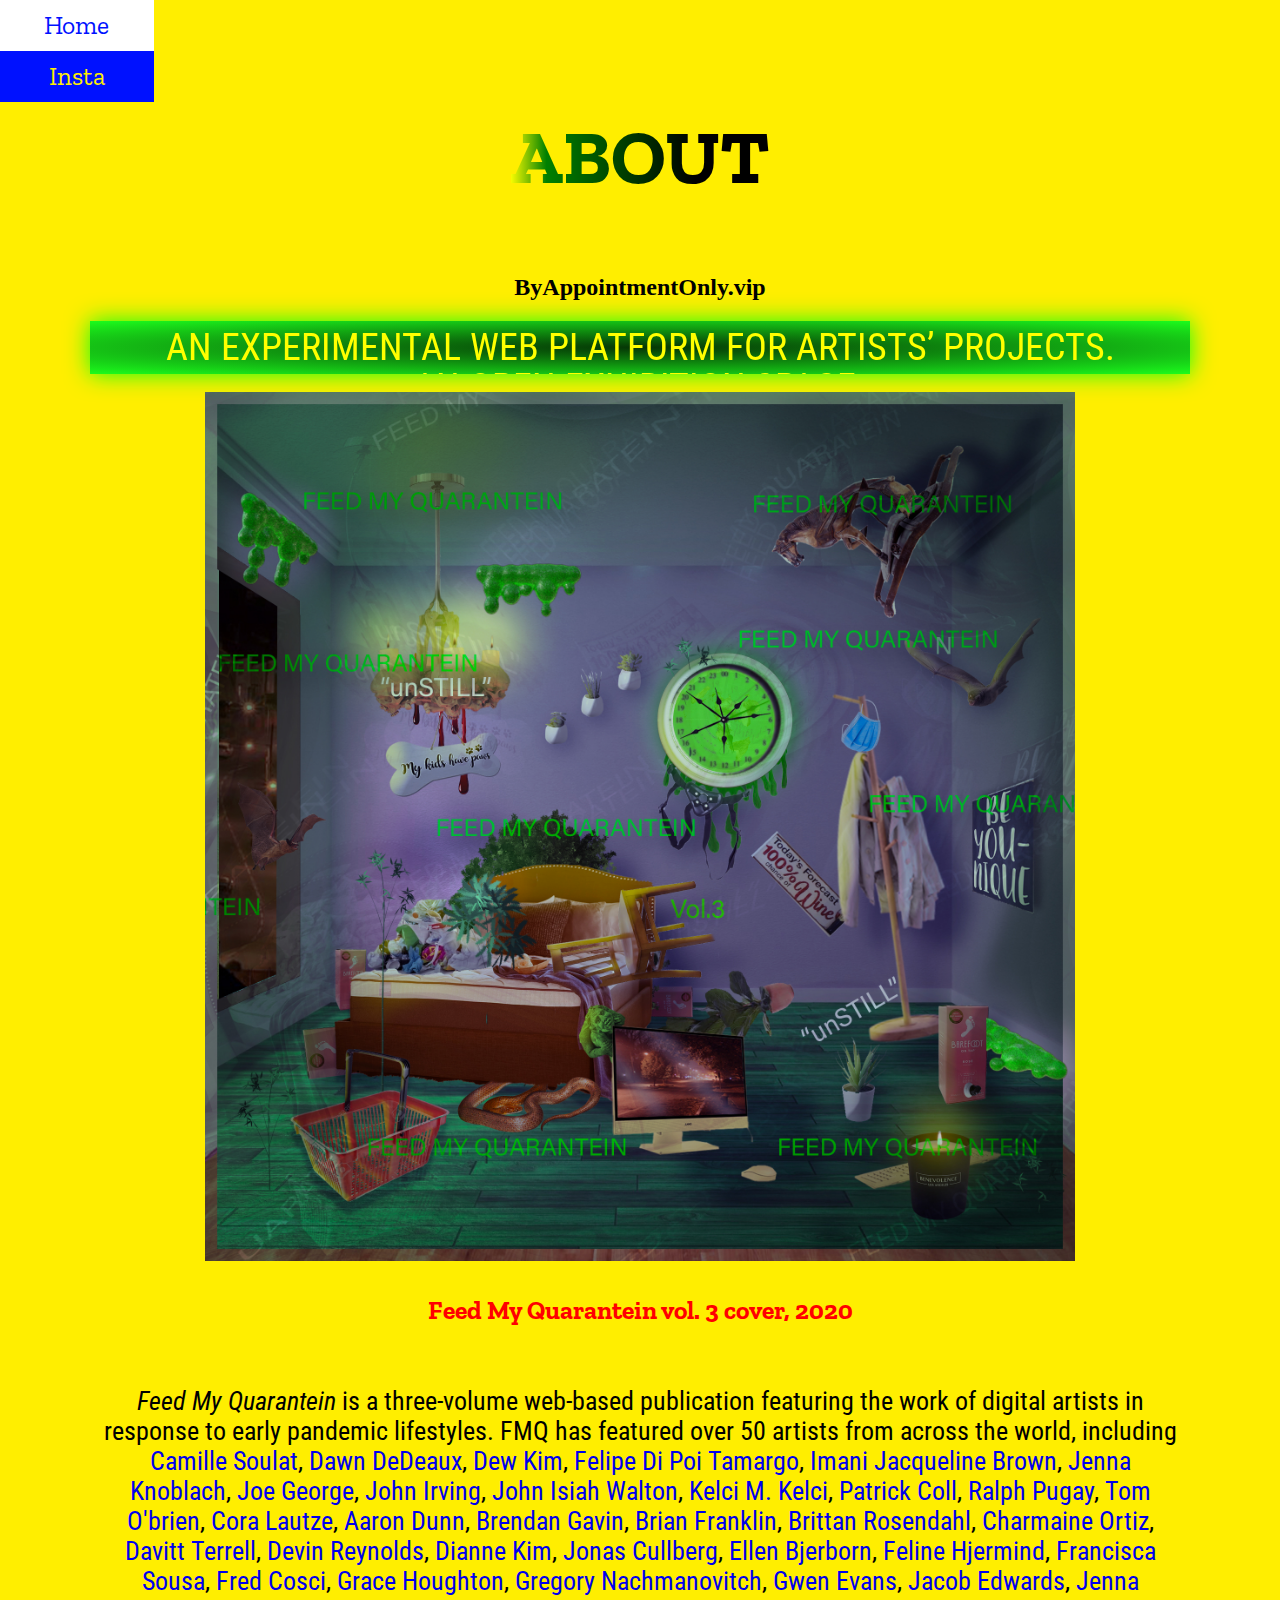
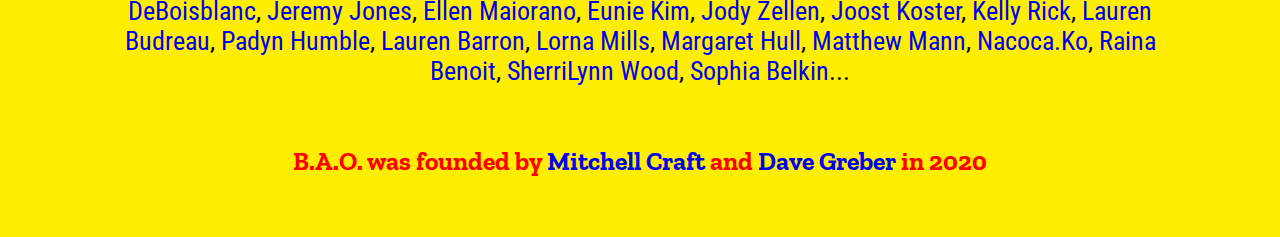
==== commit 1d8636dc: "fixed description and title" ====
--- a/about_page.html
+++ b/about_page.html
@@ -17,11 +17,11 @@
         gtag('js', new Date());
         gtag('config', 'UA-101790641-2');
       </script>
-      <meta name="description" content="By Appointment Only is an experimental art space with no predetermined trajectory."/>
+
+      <meta name="description" content="ByAppointmentOnly is an experimental digital art space with no predetermined trajectory. Founded by Mitchell Craft and Dave Greber."/>
       <link href="about_page.css" rel="stylesheet" type="text/css">
       <script src="about.js"></script>
-      
-
+      <meta name="viewport" content="width=device-width, initial-scale=1">
     </head>
     <body>
 
@@ -32,16 +32,15 @@
 
       </div>
    
-
       <div>
         <section class="container">
         <h1>ABOUT</h1>
-        <p> ByAppointmentOnly.vip is</p>
+        <h2> ByAppointmentOnly.vip </h2>
+        
 
 
         <!-- ticker code -->
 
-        
         <div class="vwrap"><div class="vmove">
           <div class="vitem"> an experimental web platform for artists’ projects. </div>
           <div class="vitem"> an open exhibition space.  </div>
@@ -50,8 +49,6 @@
        
         </div></div><br>
         
-        
-
         <!-- ticker code end -->
 
         <img src ="/cover_icons/FMQ_3_Cover_3.jpg" alt="fmq_cover_3.jpg">
@@ -59,7 +56,10 @@
         <h4>Feed My Quarantein vol. 3 cover, 2020</h4>
         <p>
           <em>Feed My Quarantein</em> is a three-volume web-based publication featuring the work of digital artists in response to early pandemic lifestyles. FMQ has featured over 50 artists from across the world, including
-          Camille Soulat, Dawn DeDeaux, Dew Kim, Felipe Di Poi Tamargo, Imani Jacqueline Brown, Jenna Knoblach, Joe George, John Irving, John Isiah Walton, Kelci M. Kelci, Patrick Coll, Ralph Pugay, Tom O’Brien, Cora Lautze, Aaron Dunn, Brendan Gavin, Brian Patrick Franklin, Brittan Rosendahl, Charmaine Ortiz, Davitt Terrell, Devin Reynolds, Diane Kim, Jonas Culberg, Feline Hjermind, Francisca Sousa, Fred Cosci, Grace Houghton, Gregory Nagmonovitch, Gwen Evans, Jacob Edwards, Jenna Deboisblanc, Jeremy Jones, Zody Zellen, Joost Koster, Kelly Rick, Lauren Barron, Lauren Budreau, Lorna Mills, Margaret Hull, Matthew Mann, Nacoca Ko, Raina Benoit, Sherri Lynn Wood, Simon Hutchinson, Sophia Belkin...             
+          <a href="https://sltcamille.com/">Camille Soulat</a>, <a href="http://www.dawndedeaux.net/">Dawn DeDeaux</a>, <a href="https://www.hornyhoneydew.com/">Dew Kim</a>, <a href="https://www.instagram.com/feleup/?hl=en">Felipe Di Poi Tamargo</a>, <a href="http://www.imanijacquelinebrown.net/">Imani Jacqueline Brown</a>, <a href="https://jennaknoblach.com/home.html">Jenna Knoblach</a>, <a href="https://www.instagram.com/joege0rge/">Joe George</a>, <a href="https://www.instagram.com/dumb_angry/">John Irving</a>, <a href="https://www.instagram.com/john_isiah_ex3/">John Isiah Walton</a>, <a href="http://www.kelcimkelci.com/poetry">Kelci M. Kelci</a>, <a href="https://www.patrickcoll.com/">Patrick Coll</a>, <a href="https://www.instagram.com/ralphpugay">Ralph Pugay</a>, <a href="https://www.instagram.com/sensitive_bro/">Tom O'brien</a>, <a href="https://coramarielautze.com/">Cora Lautze</a>, 
+          <a href="https://www.instagram.com/dunn.that/">Aaron Dunn</a>, <a href="https://www.instagram.com/intriguingtechnique/">Brendan Gavin</a>, <a href="http://www.brianpatrickfranklin.com/">Brian Franklin</a>, <a href="https://brittan-rosendahl.format.com/">Brittan Rosendahl</a>, <a href="https://www.charmaineortiz.com/">Charmaine Ortiz</a>, <a href="https://www.instagram.com/whereyacht/">Davitt Terrell</a>, <a href="https://www.instagram.com/devinreynolds_/">Devin Reynolds</a>, <a href="https://www.instagram.com/diannekim.us/">Dianne Kim</a>, <a href="https://www.instagram.com/jonascullberg/">Jonas Cullberg</a>, <a href="https://www.ellenb.work/">Ellen Bjerborn</a>, 
+          <a href="https://www.felinehjermind.com/">Feline Hjermind</a>,  <a href="https://franciscasilvaesou.wixsite.com/conservation">Francisca Sousa</a>, <a href="https://www.instagram.com/fredcosci/">Fred Cosci</a>, <a href="https://www.instagram.com/g.ho/">Grace Houghton</a>, <a href="https://www.gnachmanovitch.com">Gregory Nachmanovitch</a>, <a href="https://gwenba.wixsite.com/work">Gwen Evans</a>, <a href="https://www.instagram.com/jacobyedwards/">Jacob Edwards</a>, <a href="https://jdeboi.com/">Jenna DeBoisblanc</a>, <a href="https://www.jeremyjonespaint.com/">Jeremy Jones</a>, <a href="http://ellenmaiorano.com/">Ellen Maiorano</a>,
+          <a href="https://www.instagram.com/euniecolours/">Eunie Kim</a>, <a href="https://www.jodyzellen.com">Jody Zellen</a>, <a href="https://www.instagram.com/joosthoofd/">Joost Koster</a>, <a href="https://www.instagram.com/misskellyrick/">Kelly Rick</a>, <a href="https://www.laurenbudart.com">Lauren Budreau</a>, <a href="https://www.padynhumble.com/2020">Padyn Humble</a>, <a href="https://www.instagram.com/joanshivers/">Lauren Barron</a>, <a href="https://www.instagram.com/lorna.mills/">Lorna Mills</a>, <a href="http://www.margarethull.com/">Margaret Hull</a>, <a href="https://www.instagram.com/mannnnnnnnnn/">Matthew Mann</a>, <a href="https://www.instagram.com/nacoca.ko/">Nacoca.Ko</a>, <a href="http://www.rainabenoit.com/">Raina Benoit</a>, <a href="https://www.instagram.com/sherrilynnwood/">SherriLynn Wood</a>, <a href="https://www.sophiabelkin.com/">Sophia Belkin</a>...             
         </p>
 
         <h4>B.A.O. was founded by <a href="https://mitchellcraft.net/">Mitchell Craft</a> and <a href="https://www.thesculpted.com/">Dave Greber</a> in 2020</>
@@ -67,4 +67,4 @@
         <br>
       </div>
     </body>
-</html>
+</html
